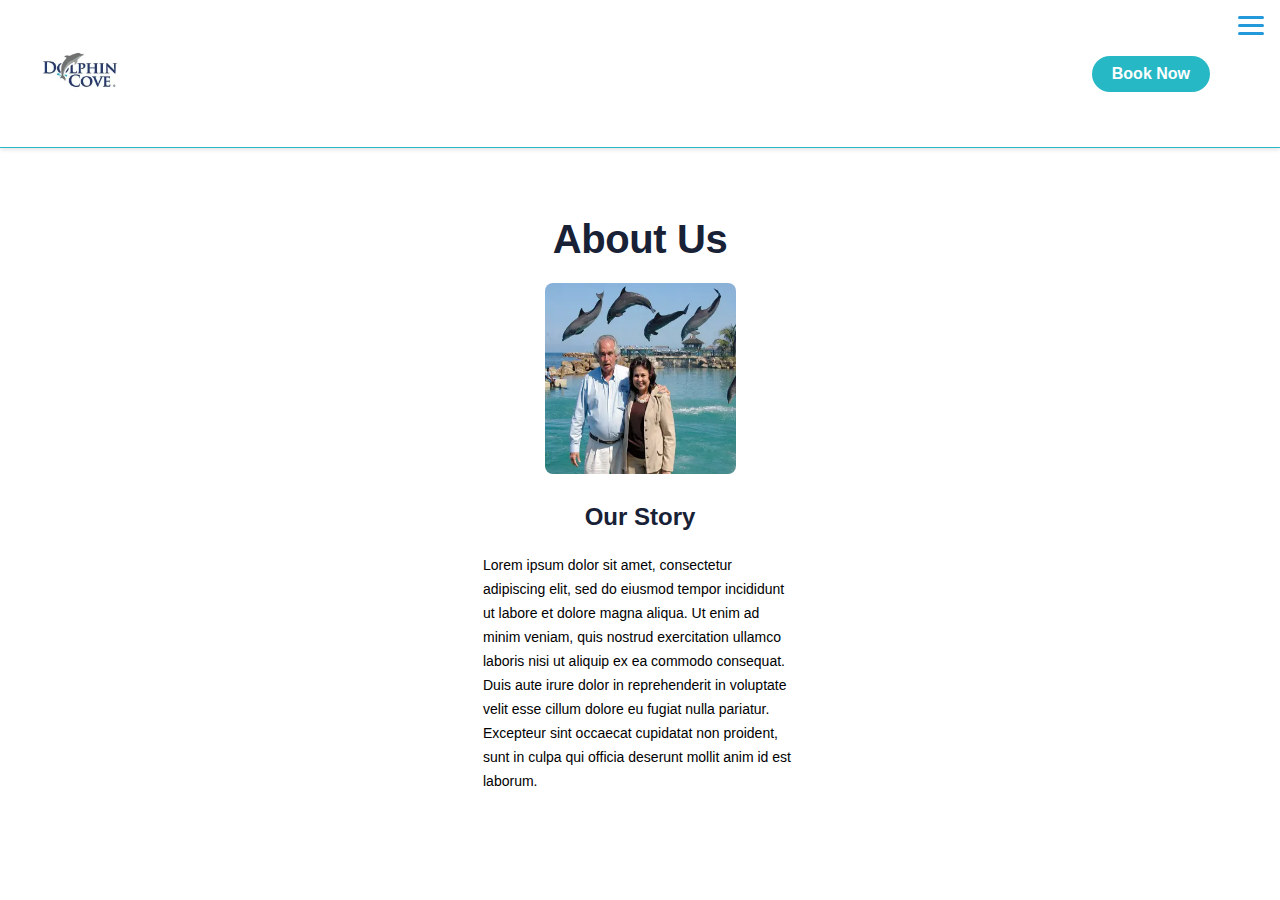
==== about_us.html @ f0b8e504 "fixed style" ====
<!DOCTYPE html>
<html lang="en">
<head>
    <meta charset="U
    TF-8">
    <meta name="viewport" content="width=device-width, initial-scale=1.0">
    <title>Dolphin Cove Jamaica</title>
    <link rel="stylesheet" href="normalize.css">
    <link rel="stylesheet" href="styles.css">
</head>

<header>
    <div class="logo">
       <img src="images\Logo.webp" alt="Dolphin Cove Logo"> 
       <a href="index.html"></a>
    </div>
       <div class="header-buttons">
        <a href="book_now.html" class="book-now">Book Now</a>
        <input type="checkbox" id="nav-toggle" class="nav-toggle" hidden />
      <label for="nav-toggle" class="nav-toggle-label">
        <span></span>
        <span></span>
        <span></span>
      </label>
      <nav>
        <ul>
          <li><a href="index.html">Home</a></li>
          <li><a href="about_us.html">About Us</a></li>
          <li><a href="book_now.html">Book Now</a></li>
          <li><a href="encounters.html">Encounters</a></li>
          <li><a href="locations.html">Locations</a></li>
          <li><a href="FAQ.html">FAQ</a></li>
        </ul>
      </nav>
        </div>
    </div>
</header>
<body>
  <section class="about-us">
      <h1>About Us</h1>
      <div class="image-container">
          <img src="images\About Us Section Header.webp" alt="Picture of founders on opening day" width="191" height="191">
      </div>
      <h2>Our Story</h2>
      <p>Lorem ipsum dolor sit amet, consectetur adipiscing elit, sed do eiusmod tempor incididunt ut labore et dolore magna aliqua. Ut enim ad minim veniam, quis nostrud exercitation ullamco laboris nisi ut aliquip ex ea commodo consequat. Duis aute irure dolor in reprehenderit in voluptate velit esse cillum dolore eu fugiat nulla pariatur. Excepteur sint occaecat cupidatat non proident, sunt in culpa qui officia deserunt mollit anim id est laborum.</p>
  </section>
</body>
---- styles.css ----
/* Color Variables */
:root {
    --blue-600: #057EB6;
    --blue-650: #2398DB;
    --blue-700: #004899;
    --blue-800: #002F66;
    --blue-500: #27B8C5;
    --blue-300: #75B6FF;
    --blue-900: #003B4A;
}

/* General Styling */
body {
    font-family: "Poppins", sans-serif;
    color: var(--blue-900);
    line-height: 1.5;
}

/* Header */
header {
    display: flex;
    align-items: center;
    justify-content: space-between;
    padding: 10px 20px;
    background-color: white;
    box-shadow: 0 2px 4px rgba(0, 0, 0, 0.1);
    position: relative;
    border-bottom: 1px solid var(--blue-500);

  label {
    display: flex;
    flex-direction: column;
    justify-content: space-between;
    cursor: pointer;
    height: 1 rem;
    position: absolute;
    right: 1rem;
    top: 1rem;
    width: 1.625rem;
    z-index: 1001;

    span {
      background-color: var(--blue-650);
      border-radius: 2px;
      display: block;
      height: 3px;
      position: absolute;
      width: 100%;

      transform-origin: left;

      &:nth-child(1) {
        top: 0;
      }

      &:nth-child(2) {
        top: 0.5rem;
      }

      &:nth-child(3) {
        top: 1rem;
      }
    }
  }
}
nav {
    background: white;
    height: 100vh;
    width: 18.75rem;
  
    ul {
      list-style: none;
      margin: 0;
      padding: 2rem;
  
      li {
        margin-bottom: 1rem;
  
        a {
          color: #333;
          text-decoration: none;
        }
      }
    }
  
    position: fixed;
    right: -300px;
    top: 0;
    z-index: 1000;
  }
  
  /* Show nav when checkbox is checked */
  .nav-toggle:checked ~ nav {
    right: 0;
  }
  
  .nav-toggle:checked ~ .nav-toggle-label span:nth-child(1) {
    transform: rotate(45deg);
    top: -2px; /* Fix */
  }
  
  .nav-toggle:checked ~ .nav-toggle-label span:nth-child(2) {
    opacity: 0;
  }
  
  .nav-toggle:checked ~ .nav-toggle-label span:nth-child(3) {
    transform: rotate(-45deg);
  }
  
.logo img {

    height: 120px;
    
}

.header-buttons {
    display: flex;
    align-items: center;
    margin-right: 30px
}

.book-now {
    background-color: var(--blue-500);
    color: white;
    padding: 10px 20px;
    border-radius: 90px;
    text-decoration: none;
    font-weight: bold;
    margin-right: 20px;
    line-height: 16px;
    text-align:center;
}




/* Hero Image Section */
.hero {
    position: relative;
    width: 100%;
    height: 374px;
    overflow: hidden;
    box-shadow: 0 4px 8px rgba(0, 0, 0, 0.1);
}
.hero-background-image {
    background-image: url("images/homepage main image.avif");
    background-size: cover;
    background-position: center;
    width: 100%;
    height: 100%;
    position: absolute;
    top: 0;
    left: 0;
    z-index: 1;
}

.text-content {
    position: relative;
    z-index: 2;
    color: white;
    text-align: left;
    padding: 20px;
}

.text-content h1 {
    text-shadow: 2px 2px 4px rgba(0, 0, 0, 0.5);
    font-size: 48px;
    line-height: 56px;
    margin-bottom: 10px;
    color: #27b8c5;
    font-family: 'Instrument Sans', sans-serif;
    font-weight: 700;
}

.text-content p {
    font-size: 14px;
    line-height: 24px;
    margin-bottom: 20px;
    color: #ffffff;
}

.cta-button {
    display: inline-block;
    background-color: #27b8c5;
    color: #fcfcfd;
    padding: 16px 24px;
    border-radius: 90px;
    text-decoration: none;
    font-weight: 700;
    font-family: 'DM Sans', sans-serif;
    font-size: 20px;
    line-height: 16px;
    text-align: center;
}

.cta-button:hover {
    background-color: #2398DB;
}
.hero-image {
    background-image: url("images/hero_background_image.avif");
    position: relative;
    background-size: cover;
    width: 100%; 
    height: 20rem;
    background-position: center;
    background-color:rgba(0, 0, 0, 0.5);
    /*text-align: center;
    color: #fff;
    justify-content: center;*/
}

.hero-image::before {
    content: "";
    position: absolute;
    top: 0;
    left: 0;
    width: 100%;
    height: 100%;
    background-color: rgba(88, 87, 87, 0.421); /* Adjust RGBA for the gray overlay (50% opacity) */
    z-index: 1; /* Ensures the overlay is on top of the image */
}
.hero-content {
    position: relative; /* Ensures content is treated as a separate layer */
    z-index: 2; /* Higher than the overlay (z-index: 1) */
    text-align: center;
    color: #333; /* White text for contrast */
}

.hero-content h1 {
    color:#333;
    font-family: "Instrument Sans Bold";
    font-size: 36px; 
    margin-bottom: 0.5rem;
}


/* Discover Section */
.discover-section {
    padding: 40px 20px;
}

.discover-section h3 {
    text-align: center;
    margin-bottom: 30px;
}

.discover-grid {
    display: grid;
    grid-template-columns: 1fr;
    gap: 20px;
    max-width: 375px;
    margin: 0 auto;
}

.discover-item {
    position: relative;
    text-decoration: none;
    border-radius: 2px;
    overflow: hidden;
}

.discover-item img {
    width: 100%;
    height: auto;
    display: block;
}

.discover-label {
    position: absolute;
    bottom: 16px;
    left: 16px;
    color: var(--blue-300);
    font-size: 24px;
    font-weight: 600;
    text-shadow: 2px 2px 4px rgba(0, 0, 0, 0.5);
}


/* Typography Styles */
h1 {
    font-family: "Instrument Sans", sans-serif;
    font-weight: bold;
    font-size: 40px;
    color: var(--blue-600);
}

h2 {
    font-family: "Instrument Sans", sans-serif;
    font-weight: bold;
    font-size: 36px;
    color: var(--blue-650);
}

h3 {
    font-family: "Instrument Sans", sans-serif;
    font-weight: medium;
    font-size: 32px;
    color: var(--blue-500);
}

.subtitle-1 {
    font-family: "Inter", sans-serif;
    font-weight: 400;
    font-size: 26px;
    color: var(--blue-300);
}

.subtitle-2 {
    font-family: "Inter", sans-serif;
    font-weight: bold;
    font-size: 20px;
    color: var(--blue-300);
}

.body-1-semibold {
    font-family: "Poppins", sans-serif;
    font-weight: 600;
    font-size: 18px;
    color: var(--blue-900);
}

.body-1-regular {
    font-family: "Poppins", sans-serif;
    font-weight: 400;
    font-size: 18px;
    color: var(--blue-900);
}

.body-2-semibold {
    font-family: "Rethink Sans", sans-serif;
    font-weight: 600;
    font-size: 18px;
    color: var(--blue-900);
}

.body-2-regular {
    font-family: "Rethink Sans", sans-serif;
    font-weight: 400;
    font-size: 18px;
    color: var(--blue-900);
}

/* Footer */
footer {
    background-color: var(--blue-900);
    color: white;
    padding: 1rem;
    text-align: center;
}

footer a {
    color: #ffd700;
    text-decoration: none;
    margin: 0 0.5rem;
}

/* Button Styles */
.button, .cta-btn, .location-btn {
    padding: 0.5rem 1rem;
    border-radius: 5px;
    font-weight: bold;
    text-decoration: none;
    color: #fff;
    background-color: var(--blue-600);
}

.button:hover, .cta-btn:hover, .location-btn:hover {
    background-color: var(--blue-800);
}

/*Information Grids Styling */
/*I use the information grids on the locations, encounters and about us pages*/
.profile-cards-container {
    display: grid;
    grid-template-columns: repeat(2, 1fr);
    gap: 1rem;
    padding: 2rem;
}

.profile-card {
    display: flex;
    flex-direction: column;
    align-items: center;
    padding: 1.5rem;
    background-color: #ffffff;
    border-radius: 8px;
    box-shadow: 0 2px 4px rgba(0, 0, 0, 0.1);
    max-width: 155px;
    margin: 1rem auto;
}

.profile-image {
    margin-bottom: 1rem;
}

.profile-image img {
    border-radius: 180px;
    object-fit: cover;
    background-color: #f0f0f0;
}

.profile-info {
    text-align: center;
}

.profile-title {
    margin: 0 0 0.5rem 0;
    /*color: #363940;*/
    font-size: 20px;
    font-weight: 600;
    text-decoration: underline;
    line-height: 24px;
}

.profile-description {
    margin: 0;
    color: #95a1bb;
    font-size: 12px;
    line-height: 20px;
}

.main-info img {
    background-position: center;
    width: 20 rem;
    height: 100%;
    position: absolute;
    top: 0;
    left: 0;
    background-color:rgba(0, 0, 0, 0.5);
}
/*About Us Section styles*/
.about-us {
    max-width: 375px;
    margin: 0 auto;
    padding: 40px 20px;
    text-align: center;
}

.about-us h1 {
    font-size: 40px;
    color: #182135;
    margin-bottom: 20px;
    letter-spacing: -0.4px;
    line-height: 48px;
}

.image-container {
    margin: 20px 0;
}

.image-container img {
    border-radius: 8px;
    background-color: #7a869a;
}

.about-us h2 {
    font-size: 24px;
    color: #182135;
    margin-bottom: 20px;
    font-weight: 600;
    line-height: 32px;
}

.about-us p {
    font-size: 14px;
    color: #000000;
    text-align: left;
    line-height: 24px;
    width: 314px;
    margin: 0 auto;
}
/* 
Layout Adjustments for Mobile 
@media (max-width: 768px) {
    header, .hero-section, footer {
        padding: 1rem;
        text-align: center;
    }

    .header-buttons {
        flex-direction: column;
        margin-top: 0.5rem;
    }

    .dropdown-menu {
        width: 100%;
        text-align: left;
    } 
}*/
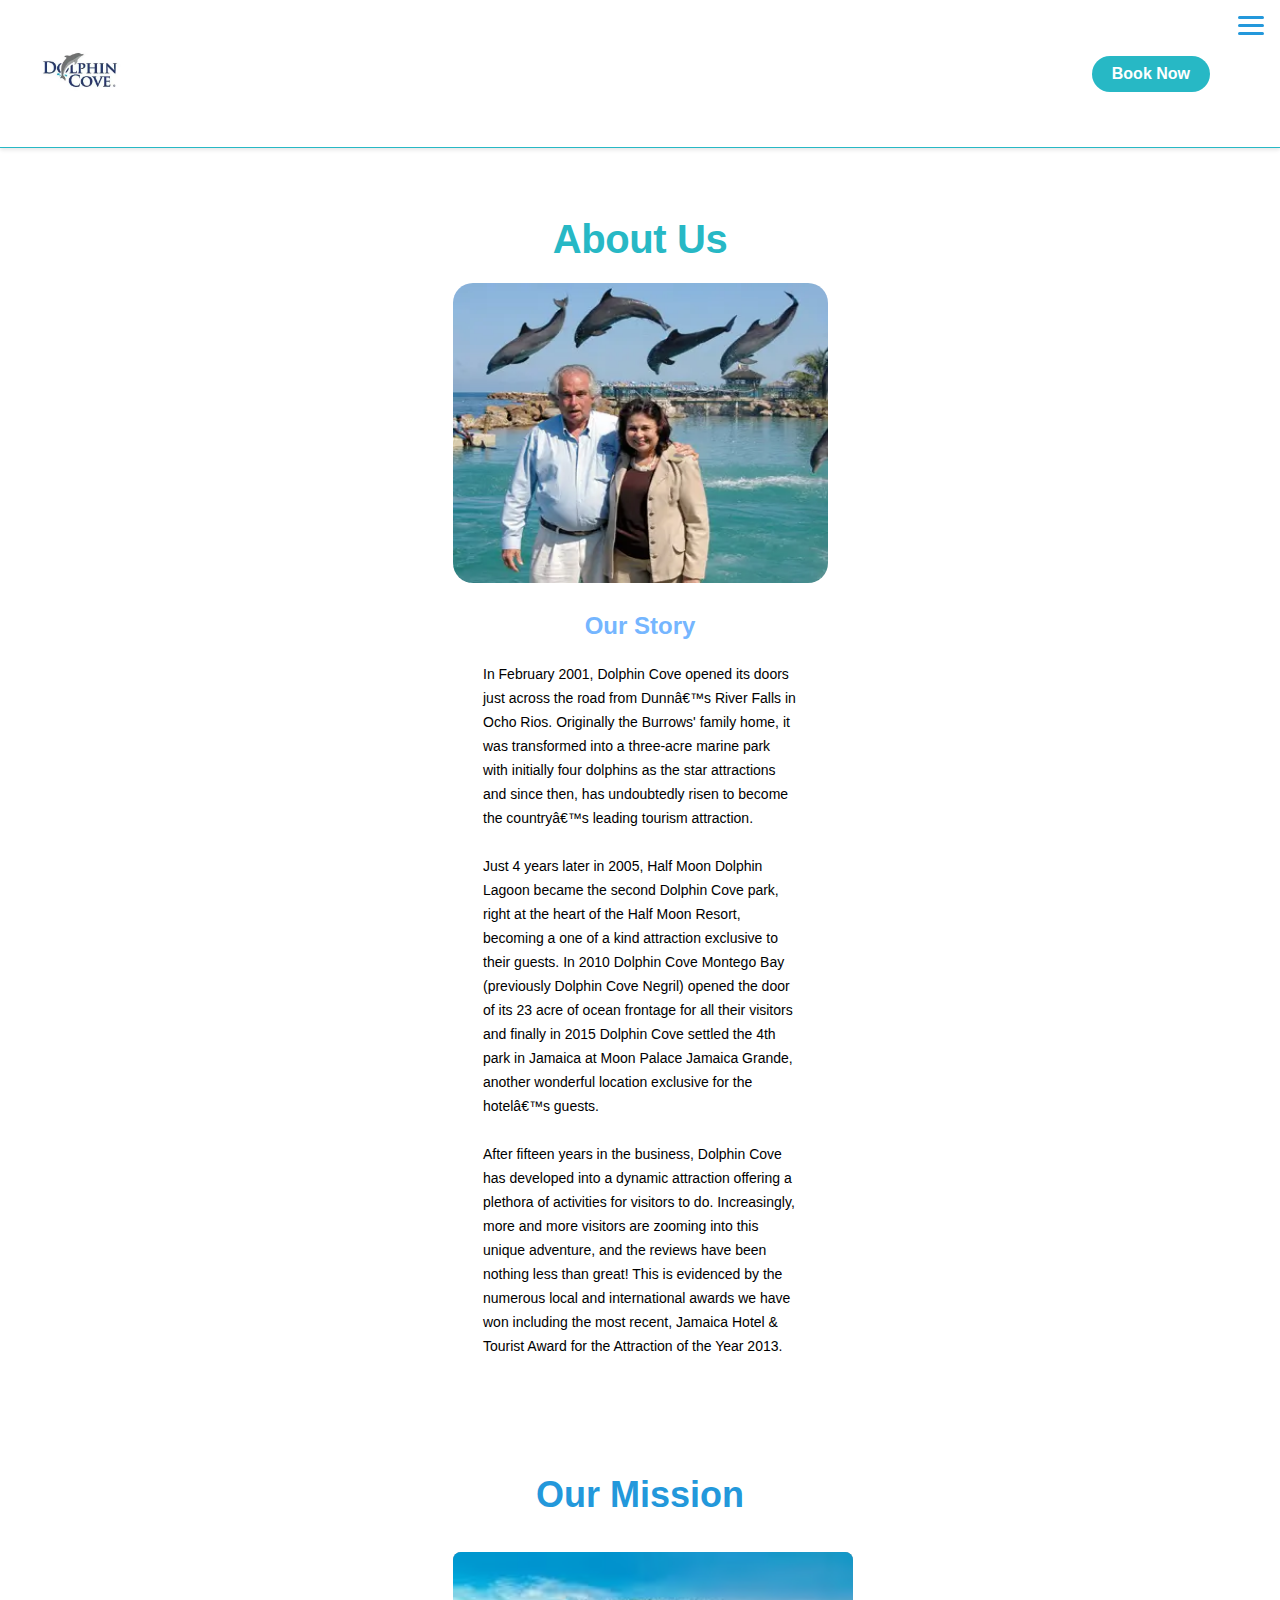
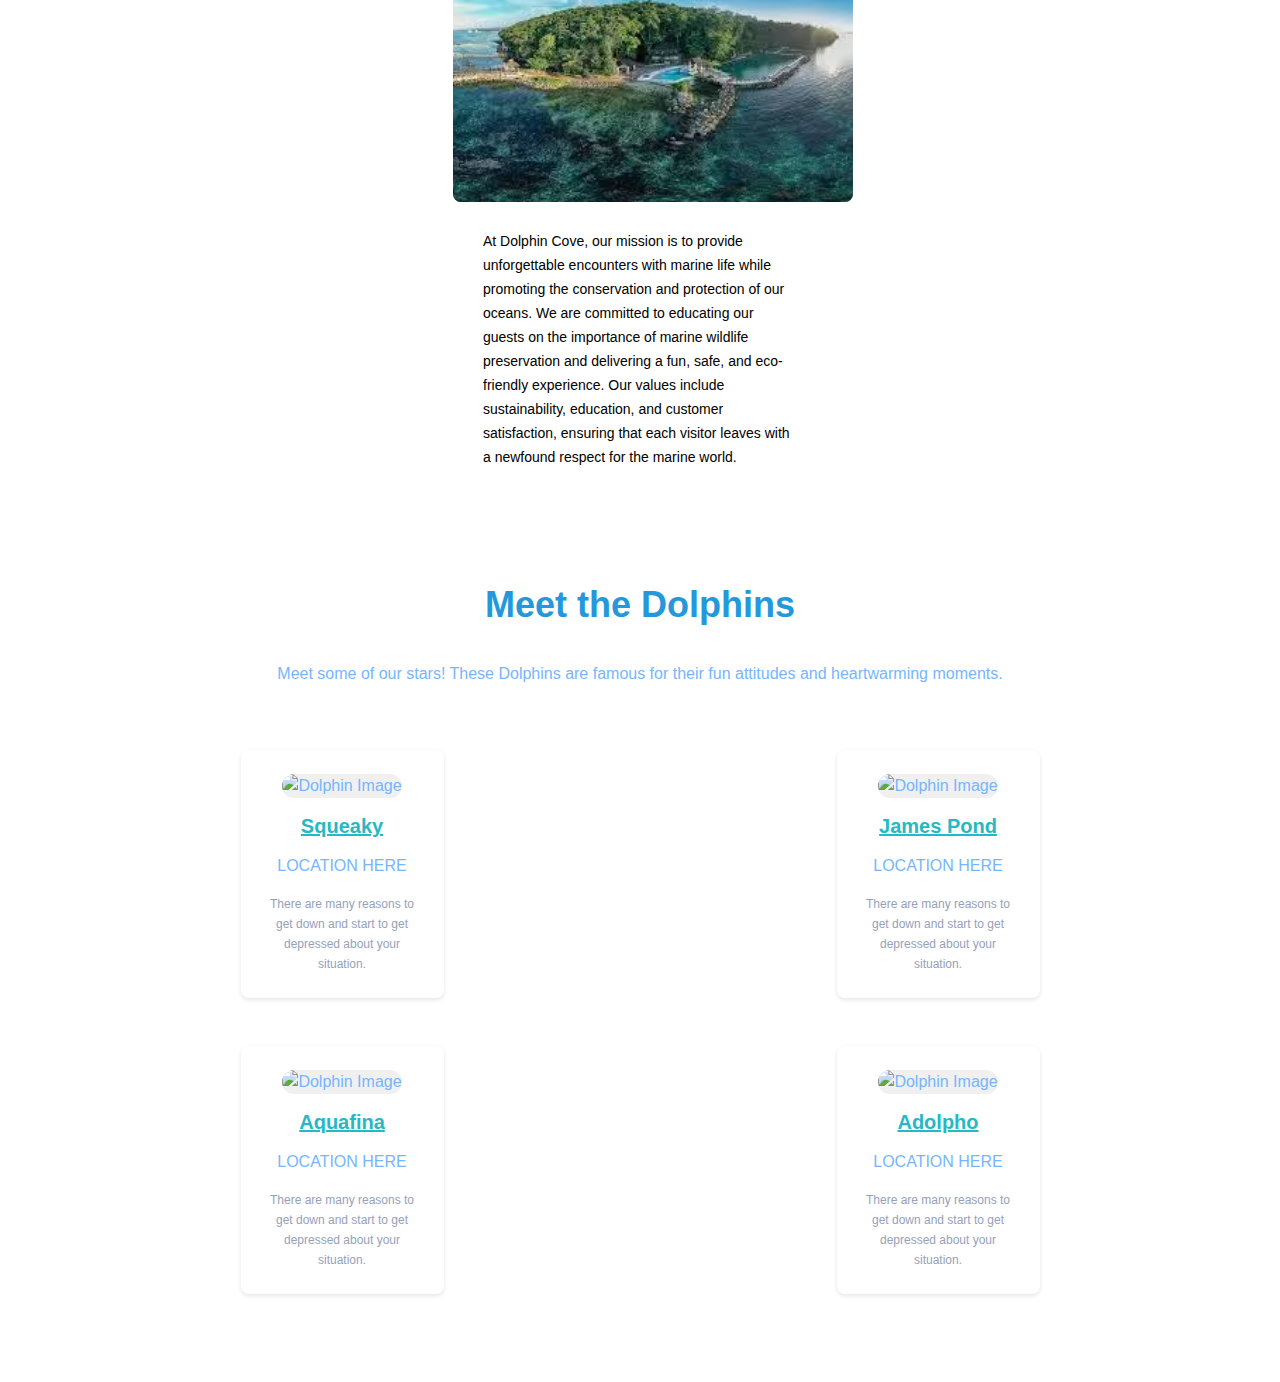
==== commit bc8d64dc: "i'm so tired" ====
--- a/about_us.html
+++ b/about_us.html
@@ -29,7 +29,7 @@
           <li><a href="book_now.html">Book Now</a></li>
           <li><a href="encounters.html">Encounters</a></li>
           <li><a href="locations.html">Locations</a></li>
-          <li><a href="FAQ.html">FAQ</a></li>
+          <li><a href="faq.html">faq</a></li>
         </ul>
       </nav>
         </div>
@@ -42,6 +42,65 @@
           <img src="images\About Us Section Header.webp" alt="Picture of founders on opening day" width="191" height="191">
       </div>
       <h2>Our Story</h2>
-      <p>Lorem ipsum dolor sit amet, consectetur adipiscing elit, sed do eiusmod tempor incididunt ut labore et dolore magna aliqua. Ut enim ad minim veniam, quis nostrud exercitation ullamco laboris nisi ut aliquip ex ea commodo consequat. Duis aute irure dolor in reprehenderit in voluptate velit esse cillum dolore eu fugiat nulla pariatur. Excepteur sint occaecat cupidatat non proident, sunt in culpa qui officia deserunt mollit anim id est laborum.</p>
+      <p>In February 2001, Dolphin Cove opened its doors just across the road from Dunn’s River Falls in Ocho Rios. Originally the Burrows' family home, it was transformed into a three-acre marine park with initially four dolphins as the star attractions and since then, has undoubtedly risen to become the country’s leading tourism attraction.</p>
+      <br>
+      <p>Just 4 years later in 2005, Half Moon Dolphin Lagoon became the second Dolphin Cove park, right at the heart of the Half Moon Resort, becoming a one of a kind attraction exclusive to their guests. In 2010 Dolphin Cove Montego Bay (previously Dolphin Cove Negril) opened the door of its 23 acre of ocean frontage for all their visitors and finally in 2015 Dolphin Cove settled the 4th park in Jamaica at Moon Palace Jamaica Grande, another wonderful location exclusive for the hotel’s guests.</p>
+      <br>
+      <p>After fifteen years in the business, Dolphin Cove has developed into a dynamic attraction offering a plethora of activities for visitors to do. Increasingly, more and more visitors are zooming into this unique adventure, and the reviews have been nothing less than great! This is evidenced by the numerous local and international awards we have won including the most recent, Jamaica Hotel & Tourist Award for the Attraction of the Year 2013.</p>
   </section>
+
+  <section class="our-mission">
+    <h2>Our Mission</h2>
+    <div class="mission-image">
+        <img src="images\locations header image.avif" alt="Dolphins" width="400" height="250">
+    </div>
+    <p>At Dolphin Cove, our mission is to provide unforgettable encounters with marine life while promoting the conservation and protection of our oceans. We are committed to educating our guests on the importance of marine wildlife preservation and delivering a fun, safe, and eco-friendly experience. Our values include sustainability, education, and customer satisfaction, ensuring that each visitor leaves with a newfound respect for the marine world.</p>
+</section>
+
+  <section class="meet-dolphins-section">
+    <h2>Meet the Dolphins</h2>
+    <p>Meet some of our stars! These Dolphins are famous for their fun attitudes and heartwarming moments.</p>
+    <div class="profile-cards-container">
+      <div class="profile-card">
+          <div class="profile-image">
+              <img src="https://dashboard.codeparrot.ai/api/assets/Z09ER7LVBCaRbmh5" alt="Dolphin Image" width="121" height="112">
+          </div>
+          <div class="profile-info">
+              <h3 class="profile-title">Squeaky</h3>
+              <p class="profile-location">LOCATION HERE</p>
+              <p class="profile-description">There are many reasons to get down and start to get depressed about your situation.</p>
+          </div>
+      </div>
+      <div class="profile-card">
+          <div class="profile-image">
+              <img src="https://dashboard.codeparrot.ai/api/assets/Z09ER7LVBCaRbmh6" alt="Dolphin Image" width="121" height="112">
+          </div>
+          <div class="profile-info">
+              <h3 class="profile-title">James Pond</h3>
+              <p class="profile-location">LOCATION HERE</p>
+              <p class="profile-description">There are many reasons to get down and start to get depressed about your situation.</p>
+          </div>
+      </div>
+      <div class="profile-card">
+          <div class="profile-image">
+              <img src="https://dashboard.codeparrot.ai/api/assets/Z09ESLLVBCaRbmh7" alt="Dolphin Image" width="121" height="112">
+          </div>
+          <div class="profile-info">
+              <h3 class="profile-title">Aquafina</h3>
+              <p class="profile-location">LOCATION HERE</p>
+              <p class="profile-description">There are many reasons to get down and start to get depressed about your situation.</p>
+          </div>
+      </div>
+      <div class="profile-card">
+          <div class="profile-image">
+              <img src="https://dashboard.codeparrot.ai/api/assets/Z09ESLLVBCaRbmh8" alt="Dolphin Image" width="121" height="112">
+          </div>
+          <div class="profile-info">
+              <h3 class="profile-title">Adolpho</h3>
+              <p class="profile-location">LOCATION HERE</p>
+              <p class="profile-description">There are many reasons to get down and start to get depressed about your situation.</p>
+          </div>
+      </div>
+  </div>
+</section>
 </body>--- a/styles.css
+++ b/styles.css
@@ -33,7 +33,7 @@
     flex-direction: column;
     justify-content: space-between;
     cursor: pointer;
-    height: 1 rem;
+    height: 1rem;
     position: absolute;
     right: 1rem;
     top: 1rem;
@@ -421,14 +421,15 @@
 }
 
 .main-info img {
-    background-position: center;
+    align-items: center;
     width: 20 rem;
     height: 100%;
-    position: absolute;
+    position: center;
     top: 0;
     left: 0;
     background-color:rgba(0, 0, 0, 0.5);
 }
+
 /*About Us Section styles*/
 .about-us {
     max-width: 375px;
@@ -439,7 +440,7 @@
 
 .about-us h1 {
     font-size: 40px;
-    color: #182135;
+    color: var(--blue-500);
     margin-bottom: 20px;
     letter-spacing: -0.4px;
     line-height: 48px;
@@ -450,15 +451,16 @@
 }
 
 .image-container img {
-    border-radius: 8px;
+    width: 100%;
+    height: 300px;
+    border-radius: 20px;
     background-color: #7a869a;
 }
 
 .about-us h2 {
     font-size: 24px;
-    color: #182135;
+    color: var(--blue-300);
     margin-bottom: 20px;
-    font-weight: 600;
     line-height: 32px;
 }
 
@@ -470,9 +472,52 @@
     width: 314px;
     margin: 0 auto;
 }
+
+/*Mission Styles*/
+.our-mission {
+    max-width: 375px;
+    margin: 0 auto;
+    padding: 40px 20px;
+    text-align: center;
+}
+
+.our-mission h1 {
+    font-size: 24px;
+    color: #2398db;
+    margin-bottom: 20px;
+    font-family: "Instrument Sans", sans-serif;
+    font-weight: 600;
+    line-height: 32px;
+}
+
+.mission-image {
+    margin: 20px 0;
+}
+
+.mission-image img {
+    border-radius: 8px;
+    background-color: #7a869a;
+}
+
+.our-mission p {
+    font-size: 14px;
+    color: #000000;
+    text-align: left;
+    line-height: 24px;
+    width: 314px;
+    margin: 0 auto;
+}
+
+/*Meet the dolphins section styles*/
+.meet-dolphins-section {
+    margin: 0 auto;
+    padding: 40px 20px;
+    text-align: center;
+    color: var(--blue-300);
+}
 /* 
-Layout Adjustments for Mobile 
-@media (max-width: 768px) {
+Layout Adjustments for Mobile */
+@media (max-width: 400px) {
     header, .hero-section, footer {
         padding: 1rem;
         text-align: center;
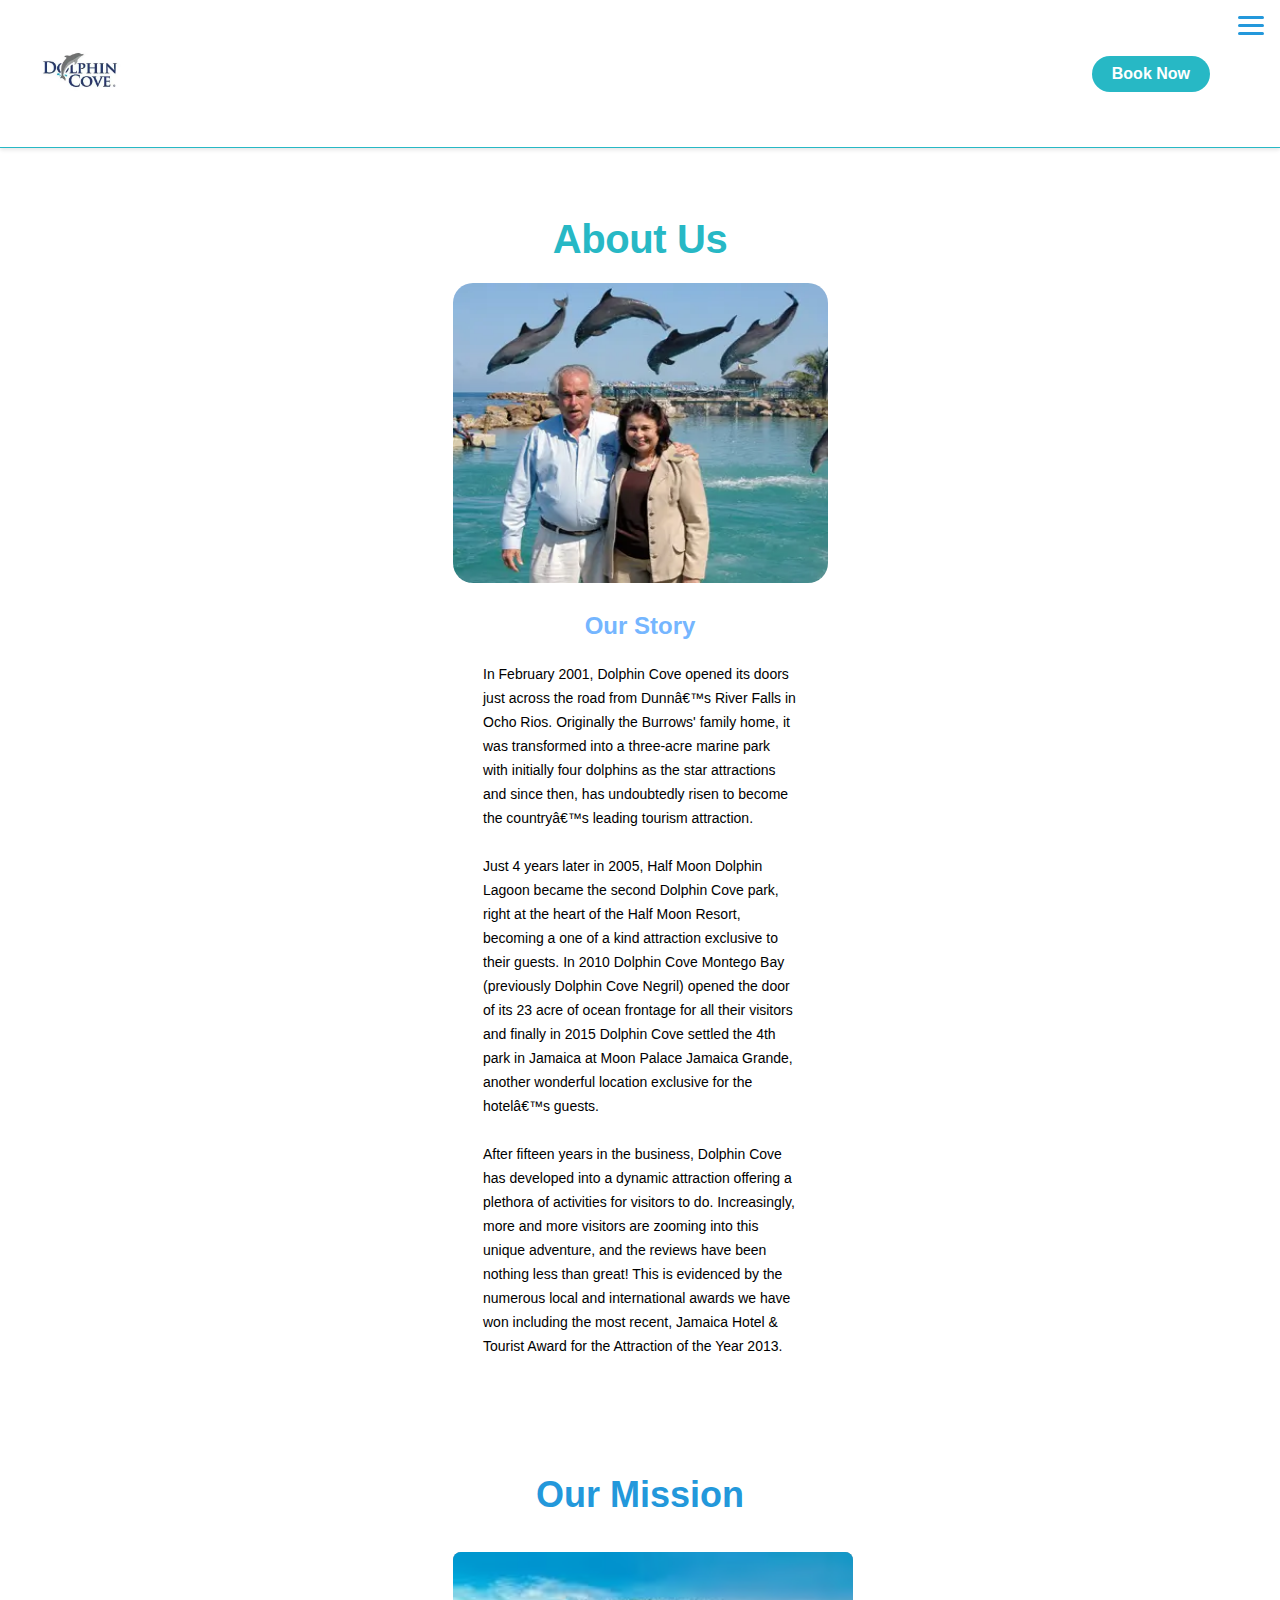
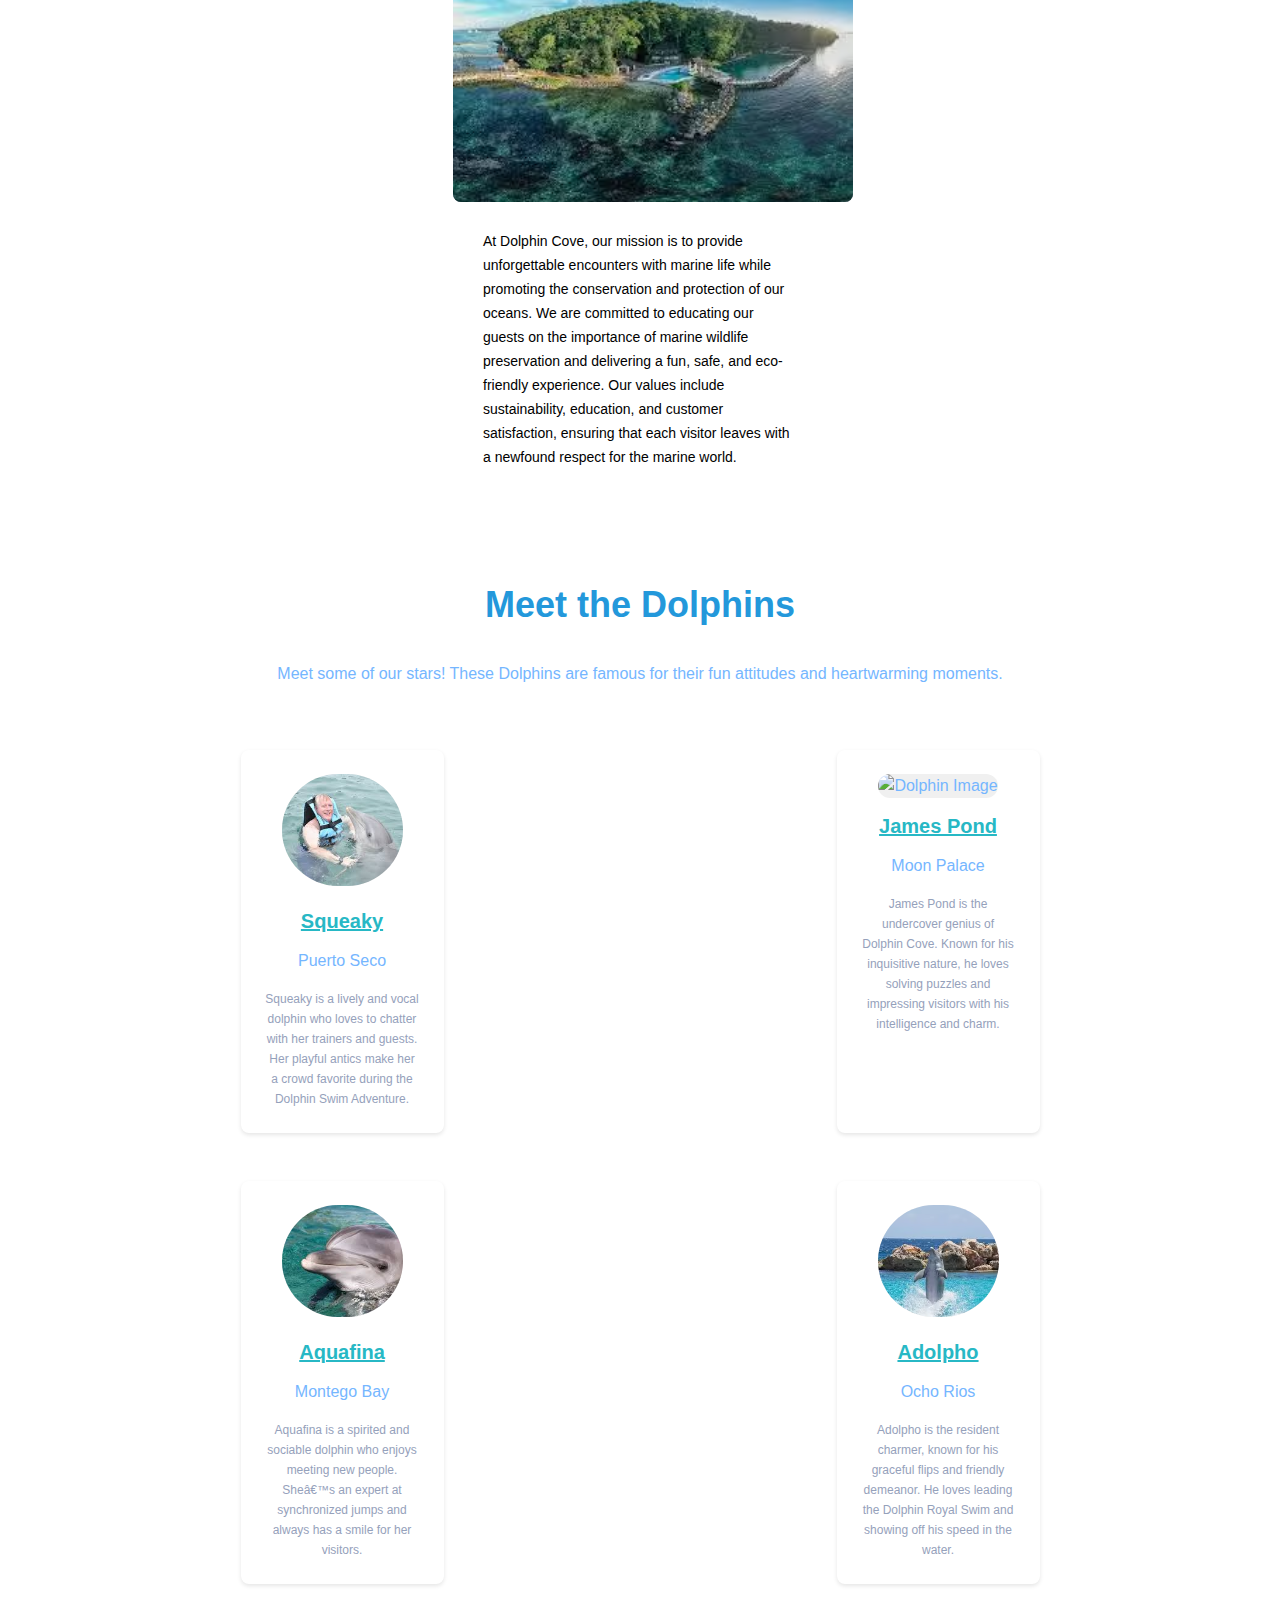
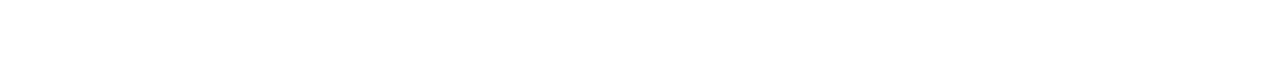
==== commit fb217904: "test" ====
--- a/about_us.html
+++ b/about_us.html
@@ -11,9 +11,10 @@
 
 <header>
     <div class="logo">
-       <img src="images\Logo.webp" alt="Dolphin Cove Logo"> 
-       <a href="index.html"></a>
-    </div>
+        <a href="index.html">
+          <img src="images/Logo.webp" alt="Dolphin Cove Logo">
+      </a>
+      </div>
        <div class="header-buttons">
         <a href="book_now.html" class="book-now">Book Now</a>
         <input type="checkbox" id="nav-toggle" class="nav-toggle" hidden />
@@ -63,42 +64,42 @@
     <div class="profile-cards-container">
       <div class="profile-card">
           <div class="profile-image">
-              <img src="https://dashboard.codeparrot.ai/api/assets/Z09ER7LVBCaRbmh5" alt="Dolphin Image" width="121" height="112">
+              <img src="images\Squeaky.jpeg" alt="Dolphin Image" width="121" height="112">
           </div>
           <div class="profile-info">
               <h3 class="profile-title">Squeaky</h3>
-              <p class="profile-location">LOCATION HERE</p>
-              <p class="profile-description">There are many reasons to get down and start to get depressed about your situation.</p>
+              <p class="profile-location">Puerto Seco</p>
+              <p class="profile-description">Squeaky is a lively and vocal dolphin who loves to chatter with her trainers and guests. Her playful antics make her a crowd favorite during the Dolphin Swim Adventure.</p>
           </div>
       </div>
       <div class="profile-card">
           <div class="profile-image">
-              <img src="https://dashboard.codeparrot.ai/api/assets/Z09ER7LVBCaRbmh6" alt="Dolphin Image" width="121" height="112">
+              <img src="images\James Pond.jpeg" alt="Dolphin Image" width="121" height="112">
           </div>
           <div class="profile-info">
               <h3 class="profile-title">James Pond</h3>
-              <p class="profile-location">LOCATION HERE</p>
-              <p class="profile-description">There are many reasons to get down and start to get depressed about your situation.</p>
+              <p class="profile-location">Moon Palace</p>
+              <p class="profile-description"> James Pond is the undercover genius of Dolphin Cove. Known for his inquisitive nature, he loves solving puzzles and impressing visitors with his intelligence and charm.</p>
           </div>
       </div>
       <div class="profile-card">
           <div class="profile-image">
-              <img src="https://dashboard.codeparrot.ai/api/assets/Z09ESLLVBCaRbmh7" alt="Dolphin Image" width="121" height="112">
+              <img src="images\Aquafina.jpeg" alt="Dolphin Image" width="121" height="112">
           </div>
           <div class="profile-info">
               <h3 class="profile-title">Aquafina</h3>
-              <p class="profile-location">LOCATION HERE</p>
-              <p class="profile-description">There are many reasons to get down and start to get depressed about your situation.</p>
+              <p class="profile-location">Montego Bay</p>
+              <p class="profile-description">Aquafina is a spirited and sociable dolphin who enjoys meeting new people. She’s an expert at synchronized jumps and always has a smile for her visitors.</p>
           </div>
       </div>
       <div class="profile-card">
           <div class="profile-image">
-              <img src="https://dashboard.codeparrot.ai/api/assets/Z09ESLLVBCaRbmh8" alt="Dolphin Image" width="121" height="112">
+              <img src="images\Adolpho.avif" alt="Dolphin Image" width="121" height="112">
           </div>
           <div class="profile-info">
               <h3 class="profile-title">Adolpho</h3>
-              <p class="profile-location">LOCATION HERE</p>
-              <p class="profile-description">There are many reasons to get down and start to get depressed about your situation.</p>
+              <p class="profile-location">Ocho Rios</p>
+              <p class="profile-description">Adolpho is the resident charmer, known for his graceful flips and friendly demeanor. He loves leading the Dolphin Royal Swim and showing off his speed in the water.</p>
           </div>
       </div>
   </div>
--- a/styles.css
+++ b/styles.css
@@ -533,3 +533,147 @@
         text-align: left;
     } 
 }*/
+/* Cart Title Styles */
+.cart-title {
+    text-align: center;
+    font-family: 'Poppins', sans-serif;
+    font-weight: 600;
+    font-size: 24px;
+    line-height: 24px;
+    color: #27b8c5;
+    margin: 20px 0;
+}
+
+/* Order Details Styles */
+.order-details {
+    display: flex;
+    justify-content: center;
+    padding: 20px;
+}
+
+.order-card {
+    width: 308px;
+    background: #FFFFFF;
+    border-radius: 8px;
+    padding: 16px;
+    box-shadow: 0 2px 4px rgba(0,0,0,0.1);
+}
+
+.title {
+    font-family: 'Poppins', sans-serif;
+    font-weight: 500;
+    font-size: 20px;
+    line-height: 24px;
+    color: #2398DB;
+    margin-bottom: 16px;
+}
+
+.location-info, .guests, .price-details {
+    margin-bottom: 16px;
+}
+
+.location, .date, .time, .guest-type {
+    display: flex;
+    align-items: center;
+    gap: 8px;
+    font-family: 'Open Sans', sans-serif;
+    font-weight: 400;
+    font-size: 14px;
+    line-height: 24px;
+    color: #626264;
+}
+
+.location img, .date img, .time img, .guest-type img {
+    width: 16px;
+    height: 16px;
+}
+
+.quantity-control {
+    display: flex;
+    align-items: center;
+    justify-content: space-between;
+    width: 80px;
+    height: 28px;
+    background: #FFFFFF;
+    border: 1px solid #E5E5E5;
+    border-radius: 4px;
+    margin-left: auto;
+}
+
+.quantity-control button {
+    width: 25.81px;
+    height: 28px;
+    border: none;
+    background: none;
+    cursor: pointer;
+    font-size: 16px;
+    color: #404040;
+    display: flex;
+    align-items: center;
+    justify-content: center;
+}
+
+.quantity-control span {
+    font-family: 'Montserrat', sans-serif;
+    font-weight: 500;
+    font-size: 12px;
+    color: #404040;
+    text-align: center;
+}
+
+.price-details {
+    display: flex;
+    flex-direction: column;
+    gap: 8px;
+}
+
+.discount, .total {
+    display: flex;
+    justify-content: space-between;
+    font-family: 'Open Sans', sans-serif;
+    font-weight: 400;
+    font-size: 14px;
+    line-height: 24px;
+    color: #626264;
+}
+
+.discount-amount {
+    color: #FF0000;
+}
+
+.total-amount {
+    color: #000000;
+    font-weight: 800;
+}
+
+/* Checkout Button Styles */
+.checkout-button {
+    display: flex;
+    justify-content: center;
+    align-items: center;
+    margin: 14px auto;
+    width: 176.05px;
+    height: 40px;
+    background: #2398DB;
+    border-radius: 100px;
+}
+
+.checkout-btn {
+    width: 100%;
+    height: 100%;
+    background: none;
+    border: none;
+    cursor: pointer;
+    color: #F7FAFC;
+    font-family: 'Open Sans', sans-serif;
+    font-weight: 700;
+    font-size: 14px;
+    line-height: 24px;
+    text-align: center;
+    transition: background-color 0.3s ease;
+}
+
+.checkout-btn:hover {
+    background: #057EB6;
+}
+
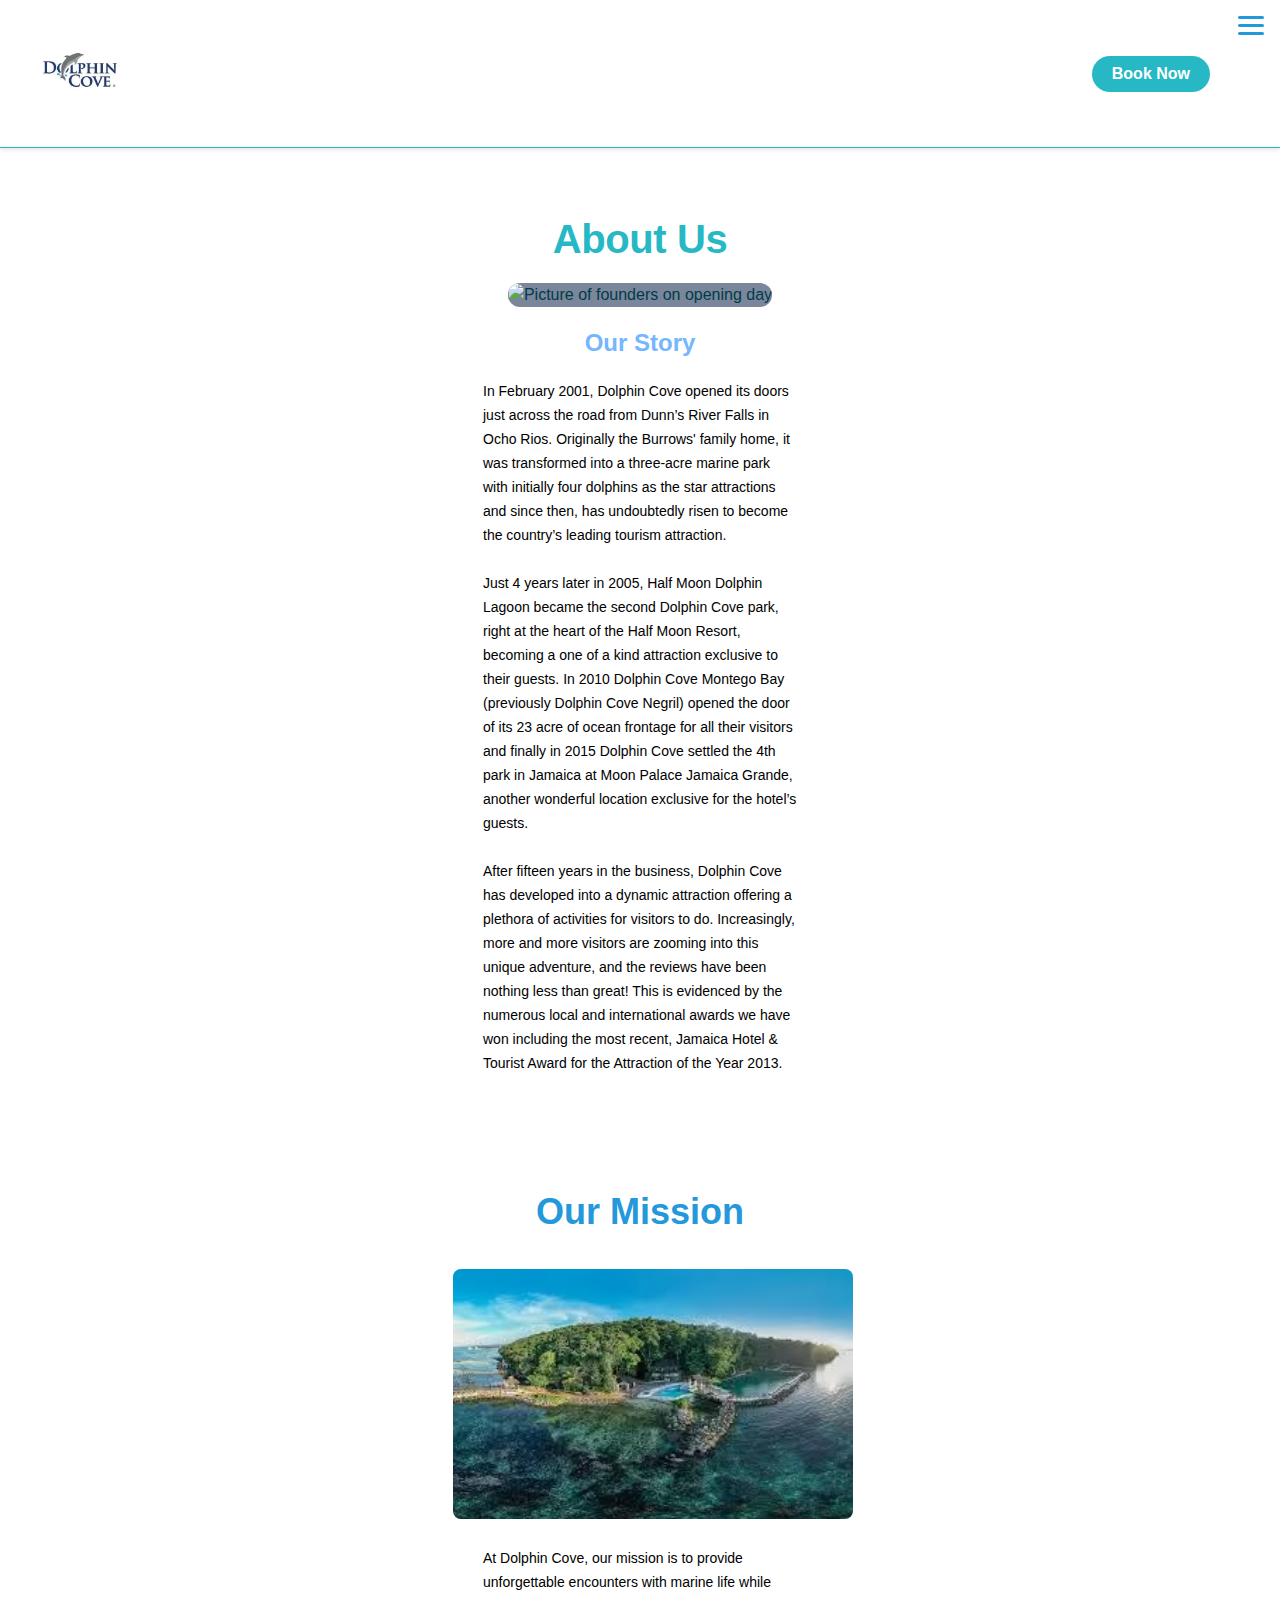
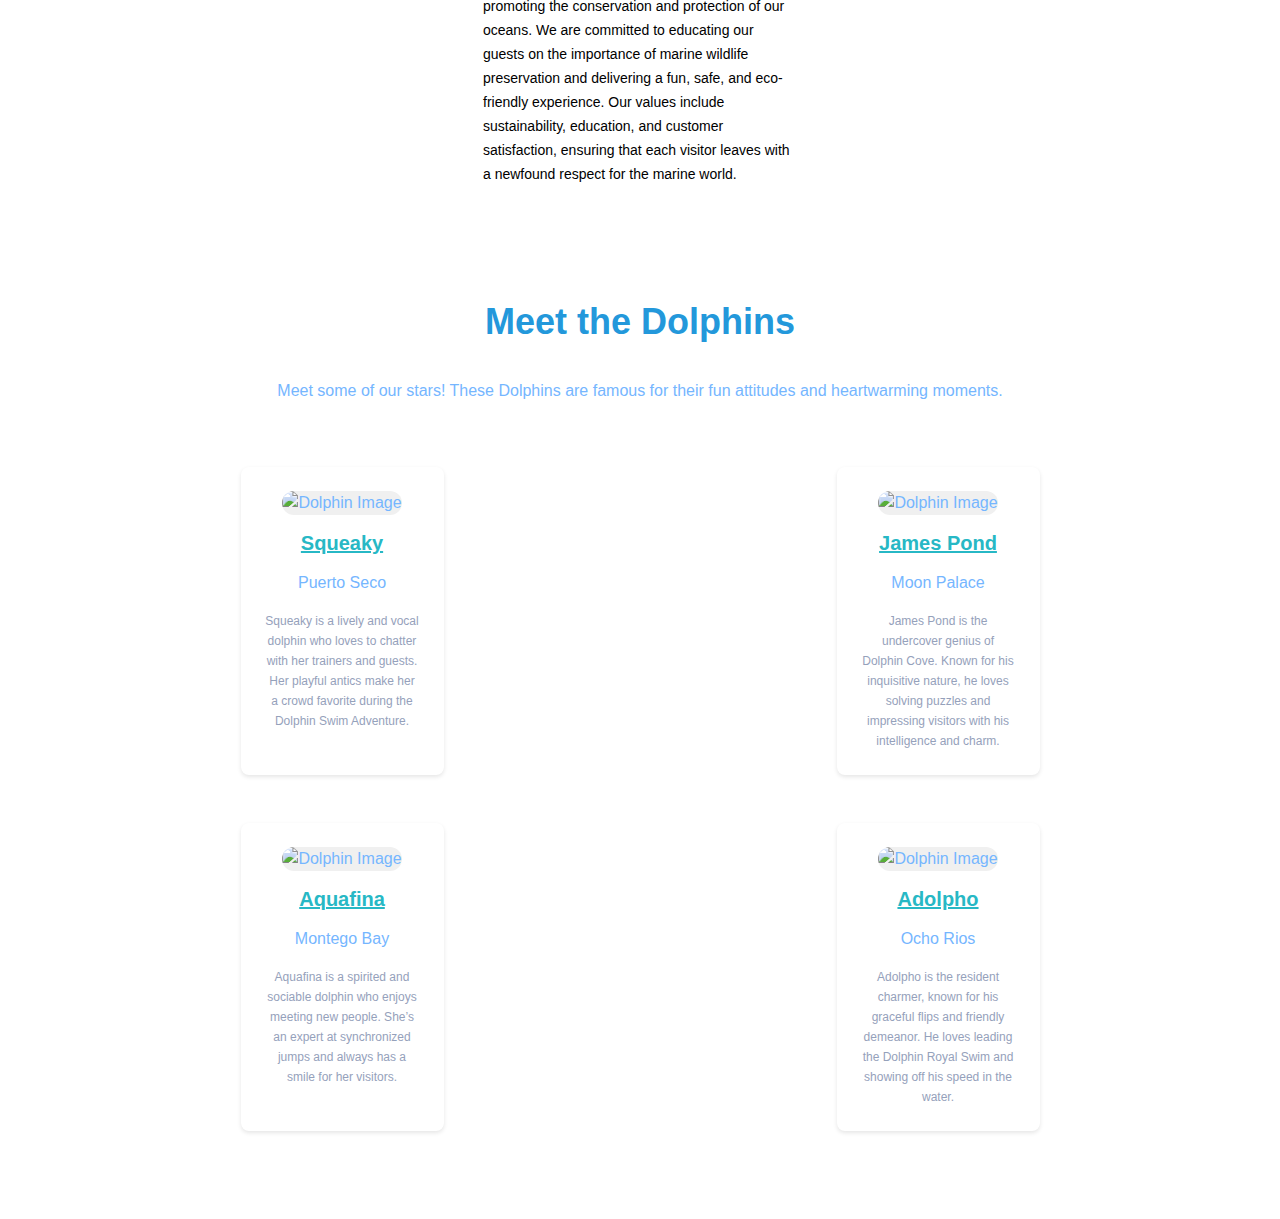
==== commit b1bf41e5: "error fixes" ====
--- a/about_us.html
+++ b/about_us.html
@@ -1,107 +1,107 @@
 <!DOCTYPE html>
 <html lang="en">
 <head>
-    <meta charset="U
-    TF-8">
+    <meta charset="utf-8">
     <meta name="viewport" content="width=device-width, initial-scale=1.0">
     <title>Dolphin Cove Jamaica</title>
     <link rel="stylesheet" href="normalize.css">
     <link rel="stylesheet" href="styles.css">
 </head>
 
+<body>
 <header>
     <div class="logo">
         <a href="index.html">
-          <img src="images/Logo.webp" alt="Dolphin Cove Logo">
-      </a>
-      </div>
-       <div class="header-buttons">
+            <img src="images/Logo.webp" alt="Dolphin Cove Logo">
+        </a>
+    </div>
+    <div class="header-buttons">
         <a href="book_now.html" class="book-now">Book Now</a>
-        <input type="checkbox" id="nav-toggle" class="nav-toggle" hidden />
-      <label for="nav-toggle" class="nav-toggle-label">
-        <span></span>
-        <span></span>
-        <span></span>
-      </label>
-      <nav>
-        <ul>
-          <li><a href="index.html">Home</a></li>
-          <li><a href="about_us.html">About Us</a></li>
-          <li><a href="book_now.html">Book Now</a></li>
-          <li><a href="encounters.html">Encounters</a></li>
-          <li><a href="locations.html">Locations</a></li>
-          <li><a href="faq.html">faq</a></li>
-        </ul>
-      </nav>
-        </div>
+        <input type="checkbox" id="nav-toggle" class="nav-toggle" hidden>
+        <label for="nav-toggle" class="nav-toggle-label">
+            <span></span>
+            <span></span>
+            <span></span>
+        </label>
+        <nav>
+            <ul>
+                <li><a href="index.html">Home</a></li>
+                <li><a href="about_us.html">About Us</a></li>
+                <li><a href="book_now.html">Book Now</a></li>
+                <li><a href="encounters.html">Encounters</a></li>
+                <li><a href="locations.html">Locations</a></li>
+                <li><a href="faq.html">FAQ</a></li>
+            </ul>
+        </nav>
     </div>
 </header>
-<body>
-  <section class="about-us">
-      <h1>About Us</h1>
-      <div class="image-container">
-          <img src="images\About Us Section Header.webp" alt="Picture of founders on opening day" width="191" height="191">
-      </div>
-      <h2>Our Story</h2>
-      <p>In February 2001, Dolphin Cove opened its doors just across the road from Dunn’s River Falls in Ocho Rios. Originally the Burrows' family home, it was transformed into a three-acre marine park with initially four dolphins as the star attractions and since then, has undoubtedly risen to become the country’s leading tourism attraction.</p>
-      <br>
-      <p>Just 4 years later in 2005, Half Moon Dolphin Lagoon became the second Dolphin Cove park, right at the heart of the Half Moon Resort, becoming a one of a kind attraction exclusive to their guests. In 2010 Dolphin Cove Montego Bay (previously Dolphin Cove Negril) opened the door of its 23 acre of ocean frontage for all their visitors and finally in 2015 Dolphin Cove settled the 4th park in Jamaica at Moon Palace Jamaica Grande, another wonderful location exclusive for the hotel’s guests.</p>
-      <br>
-      <p>After fifteen years in the business, Dolphin Cove has developed into a dynamic attraction offering a plethora of activities for visitors to do. Increasingly, more and more visitors are zooming into this unique adventure, and the reviews have been nothing less than great! This is evidenced by the numerous local and international awards we have won including the most recent, Jamaica Hotel & Tourist Award for the Attraction of the Year 2013.</p>
-  </section>
 
-  <section class="our-mission">
+<section class="about-us">
+    <h1>About Us</h1>
+    <div class="image-container">
+        <img src="images/about_us_section_header.webp" alt="Picture of founders on opening day" width="191" height="191">
+    </div>
+    <h2>Our Story</h2>
+    <p>In February 2001, Dolphin Cove opened its doors just across the road from Dunn’s River Falls in Ocho Rios. Originally the Burrows' family home, it was transformed into a three-acre marine park with initially four dolphins as the star attractions and since then, has undoubtedly risen to become the country’s leading tourism attraction.</p>
+    <br>
+    <p>Just 4 years later in 2005, Half Moon Dolphin Lagoon became the second Dolphin Cove park, right at the heart of the Half Moon Resort, becoming a one of a kind attraction exclusive to their guests. In 2010 Dolphin Cove Montego Bay (previously Dolphin Cove Negril) opened the door of its 23 acre of ocean frontage for all their visitors and finally in 2015 Dolphin Cove settled the 4th park in Jamaica at Moon Palace Jamaica Grande, another wonderful location exclusive for the hotel’s guests.</p>
+    <br>
+    <p>After fifteen years in the business, Dolphin Cove has developed into a dynamic attraction offering a plethora of activities for visitors to do. Increasingly, more and more visitors are zooming into this unique adventure, and the reviews have been nothing less than great! This is evidenced by the numerous local and international awards we have won including the most recent, Jamaica Hotel & Tourist Award for the Attraction of the Year 2013.</p>
+</section>
+
+<section class="our-mission">
     <h2>Our Mission</h2>
     <div class="mission-image">
-        <img src="images\locations header image.avif" alt="Dolphins" width="400" height="250">
+        <img src="images/locations_header_image.avif" alt="Dolphins" width="400" height="250">
     </div>
     <p>At Dolphin Cove, our mission is to provide unforgettable encounters with marine life while promoting the conservation and protection of our oceans. We are committed to educating our guests on the importance of marine wildlife preservation and delivering a fun, safe, and eco-friendly experience. Our values include sustainability, education, and customer satisfaction, ensuring that each visitor leaves with a newfound respect for the marine world.</p>
 </section>
 
-  <section class="meet-dolphins-section">
+<section class="meet-dolphins-section">
     <h2>Meet the Dolphins</h2>
     <p>Meet some of our stars! These Dolphins are famous for their fun attitudes and heartwarming moments.</p>
     <div class="profile-cards-container">
-      <div class="profile-card">
-          <div class="profile-image">
-              <img src="images\Squeaky.jpeg" alt="Dolphin Image" width="121" height="112">
-          </div>
-          <div class="profile-info">
-              <h3 class="profile-title">Squeaky</h3>
-              <p class="profile-location">Puerto Seco</p>
-              <p class="profile-description">Squeaky is a lively and vocal dolphin who loves to chatter with her trainers and guests. Her playful antics make her a crowd favorite during the Dolphin Swim Adventure.</p>
-          </div>
-      </div>
-      <div class="profile-card">
-          <div class="profile-image">
-              <img src="images\James Pond.jpeg" alt="Dolphin Image" width="121" height="112">
-          </div>
-          <div class="profile-info">
-              <h3 class="profile-title">James Pond</h3>
-              <p class="profile-location">Moon Palace</p>
-              <p class="profile-description"> James Pond is the undercover genius of Dolphin Cove. Known for his inquisitive nature, he loves solving puzzles and impressing visitors with his intelligence and charm.</p>
-          </div>
-      </div>
-      <div class="profile-card">
-          <div class="profile-image">
-              <img src="images\Aquafina.jpeg" alt="Dolphin Image" width="121" height="112">
-          </div>
-          <div class="profile-info">
-              <h3 class="profile-title">Aquafina</h3>
-              <p class="profile-location">Montego Bay</p>
-              <p class="profile-description">Aquafina is a spirited and sociable dolphin who enjoys meeting new people. She’s an expert at synchronized jumps and always has a smile for her visitors.</p>
-          </div>
-      </div>
-      <div class="profile-card">
-          <div class="profile-image">
-              <img src="images\Adolpho.avif" alt="Dolphin Image" width="121" height="112">
-          </div>
-          <div class="profile-info">
-              <h3 class="profile-title">Adolpho</h3>
-              <p class="profile-location">Ocho Rios</p>
-              <p class="profile-description">Adolpho is the resident charmer, known for his graceful flips and friendly demeanor. He loves leading the Dolphin Royal Swim and showing off his speed in the water.</p>
-          </div>
-      </div>
-  </div>
+        <div class="profile-card">
+            <div class="profile-image">
+                <img src="images/squeaky.jpeg" alt="Dolphin Image" width="121" height="112">
+            </div>
+            <div class="profile-info">
+                <h3 class="profile-title">Squeaky</h3>
+                <p class="profile-location">Puerto Seco</p>
+                <p class="profile-description">Squeaky is a lively and vocal dolphin who loves to chatter with her trainers and guests. Her playful antics make her a crowd favorite during the Dolphin Swim Adventure.</p>
+            </div>
+        </div>
+        <div class="profile-card">
+            <div class="profile-image">
+                <img src="images/james_pond.jpeg" alt="Dolphin Image" width="121" height="112">
+            </div>
+            <div class="profile-info">
+                <h3 class="profile-title">James Pond</h3>
+                <p class="profile-location">Moon Palace</p>
+                <p class="profile-description">James Pond is the undercover genius of Dolphin Cove. Known for his inquisitive nature, he loves solving puzzles and impressing visitors with his intelligence and charm.</p>
+            </div>
+        </div>
+        <div class="profile-card">
+            <div class="profile-image">
+                <img src="images/aquafina.jpeg" alt="Dolphin Image" width="121" height="112">
+            </div>
+            <div class="profile-info">
+                <h3 class="profile-title">Aquafina</h3>
+                <p class="profile-location">Montego Bay</p>
+                <p class="profile-description">Aquafina is a spirited and sociable dolphin who enjoys meeting new people. She’s an expert at synchronized jumps and always has a smile for her visitors.</p>
+            </div>
+        </div>
+        <div class="profile-card">
+            <div class="profile-image">
+                <img src="images/adolpho.avif" alt="Dolphin Image" width="121" height="112">
+            </div>
+            <div class="profile-info">
+                <h3 class="profile-title">Adolpho</h3>
+                <p class="profile-location">Ocho Rios</p>
+                <p class="profile-description">Adolpho is the resident charmer, known for his graceful flips and friendly demeanor. He loves leading the Dolphin Royal Swim and showing off his speed in the water.</p>
+            </div>
+        </div>
+    </div>
 </section>
-</body>+</body>
+</html>
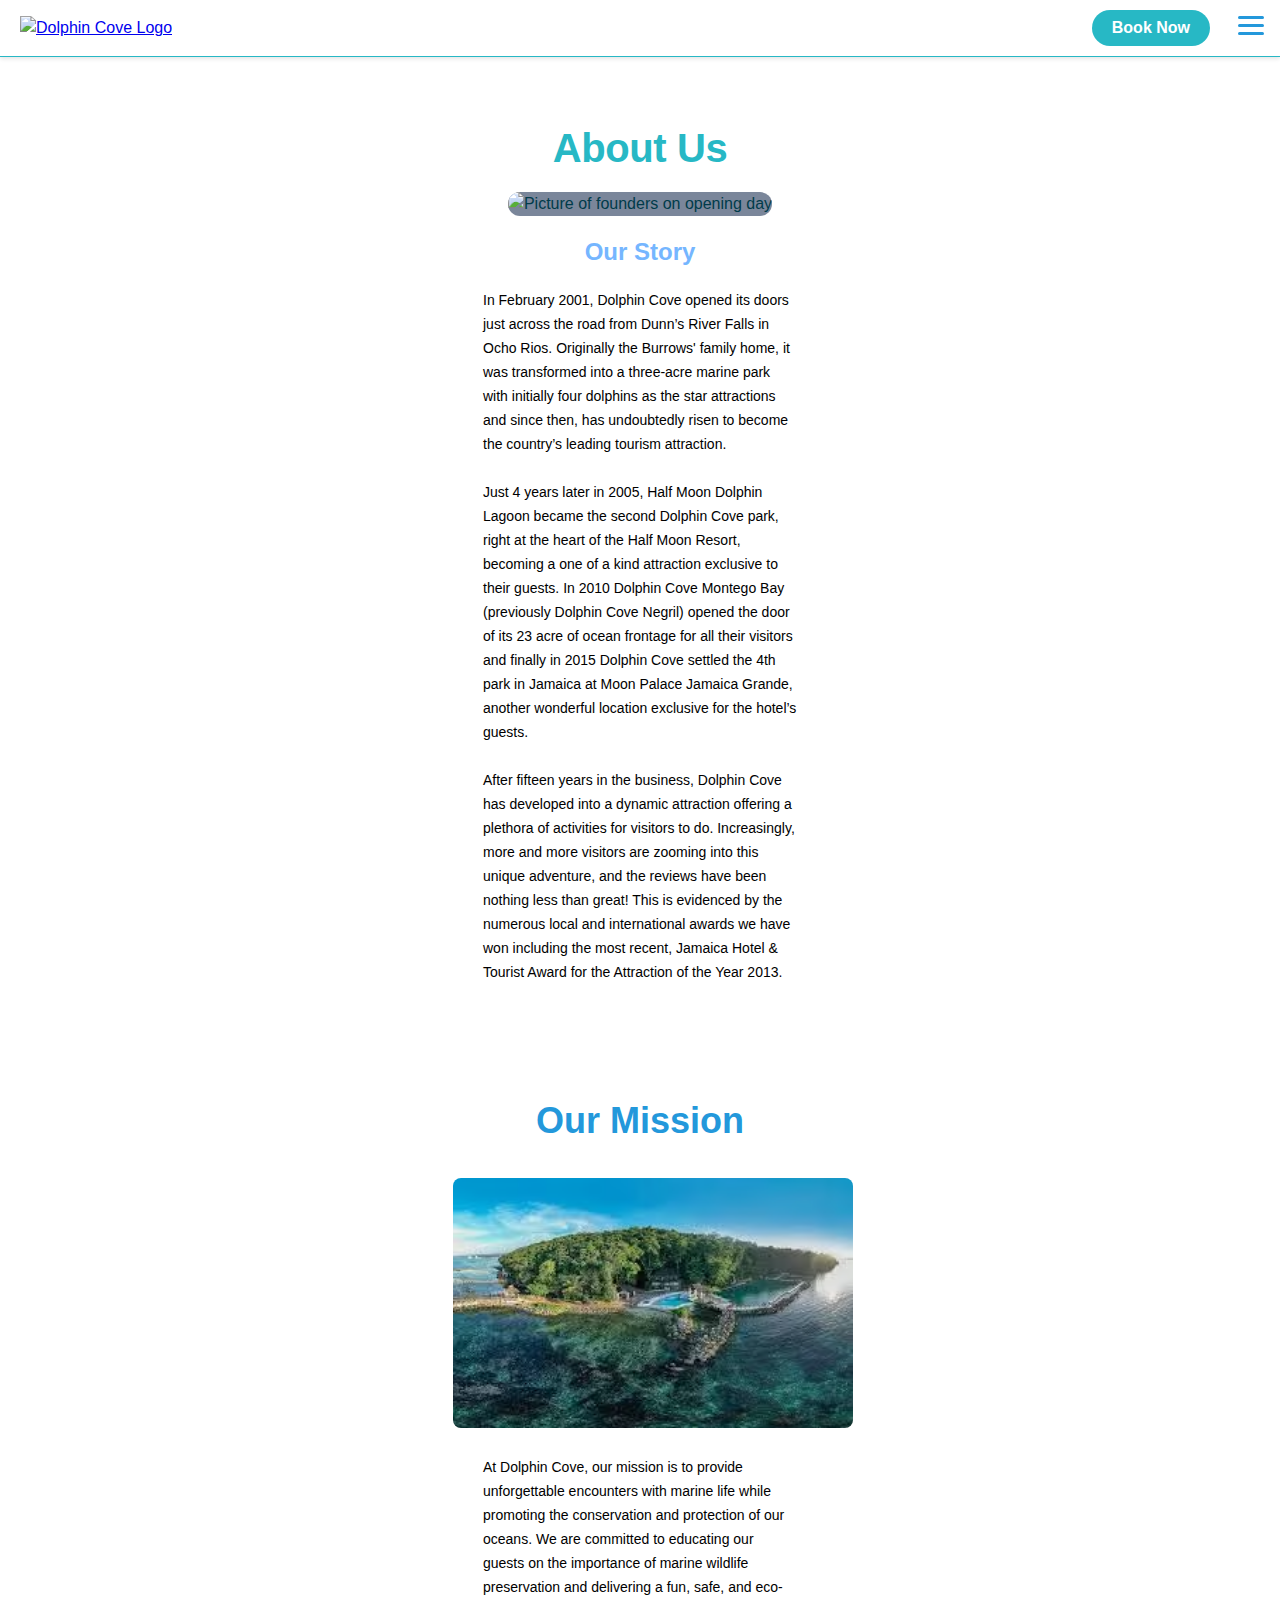
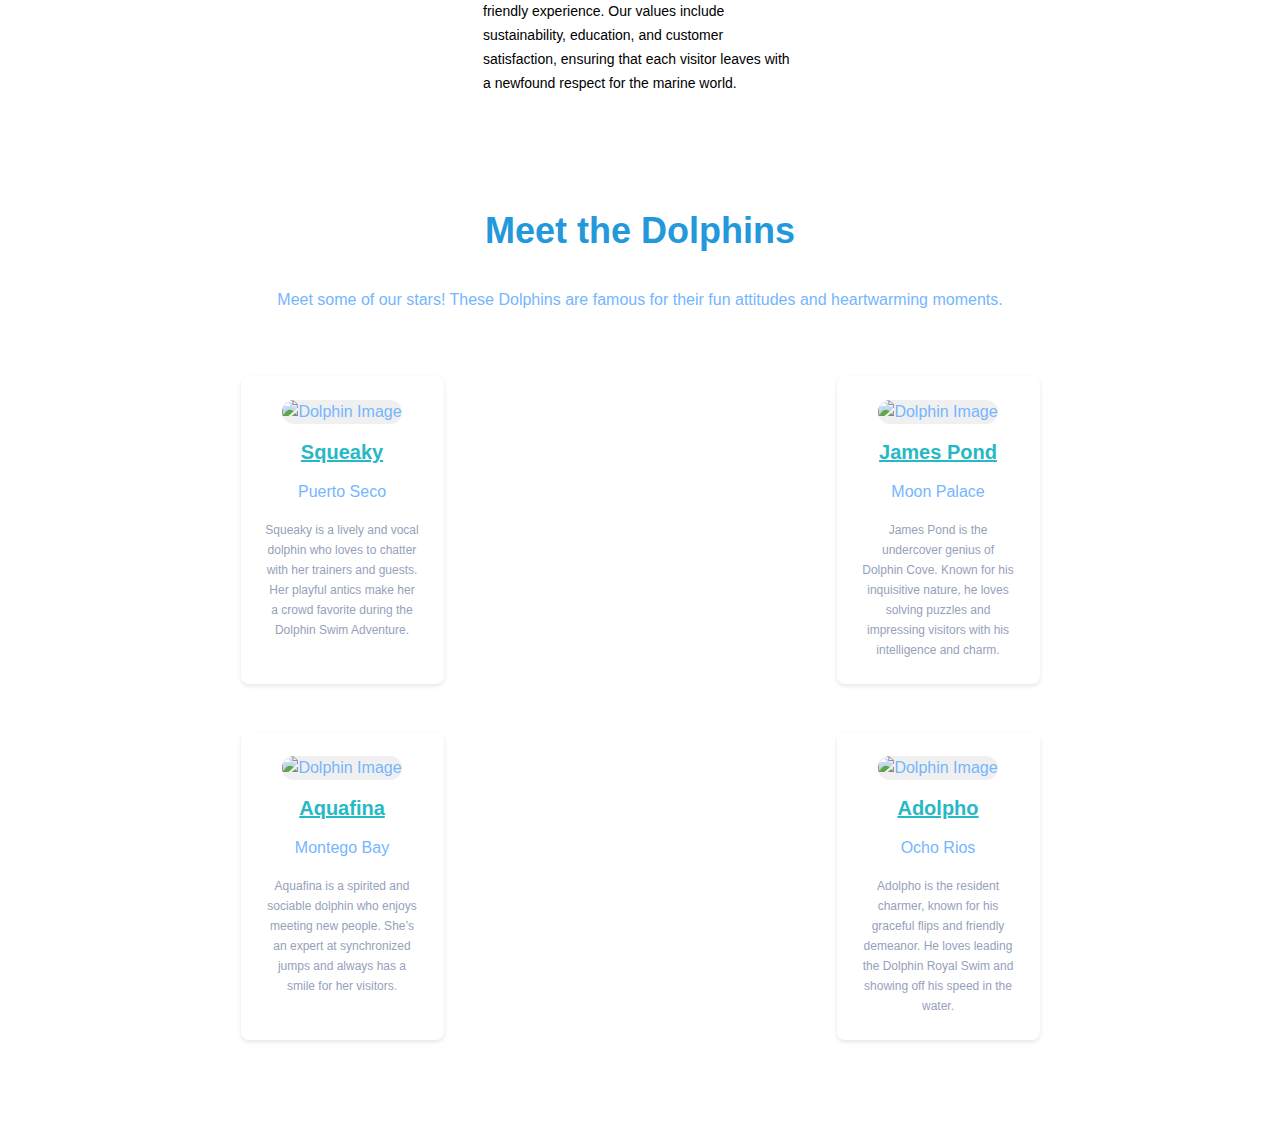
==== commit 03ed265d: "fixed publishing errors" ====
--- a/about_us.html
+++ b/about_us.html
@@ -12,7 +12,7 @@
 <header>
     <div class="logo">
         <a href="index.html">
-            <img src="images/Logo.webp" alt="Dolphin Cove Logo">
+            <img src="images/logo.webp" alt="Dolphin Cove Logo">
         </a>
     </div>
     <div class="header-buttons">
--- a/styles.css
+++ b/styles.css
@@ -536,7 +536,7 @@
 /* Cart Title Styles */
 .cart-title {
     text-align: center;
-    font-family: 'Poppins', sans-serif;
+    font-family: 'Instrument Sans', sans-serif;
     font-weight: 600;
     font-size: 24px;
     line-height: 24px;
@@ -677,3 +677,14 @@
     background: #057EB6;
 }
 
+/*encounters styling*/
+.encounters_button {
+        display: inline-block;
+        padding: 5px 10px; 
+        font-size: 0.85em; 
+        border-radius: 3px; 
+        margin: 3px; 
+        text-align: center;
+        color: var(--blue-500)
+    
+}